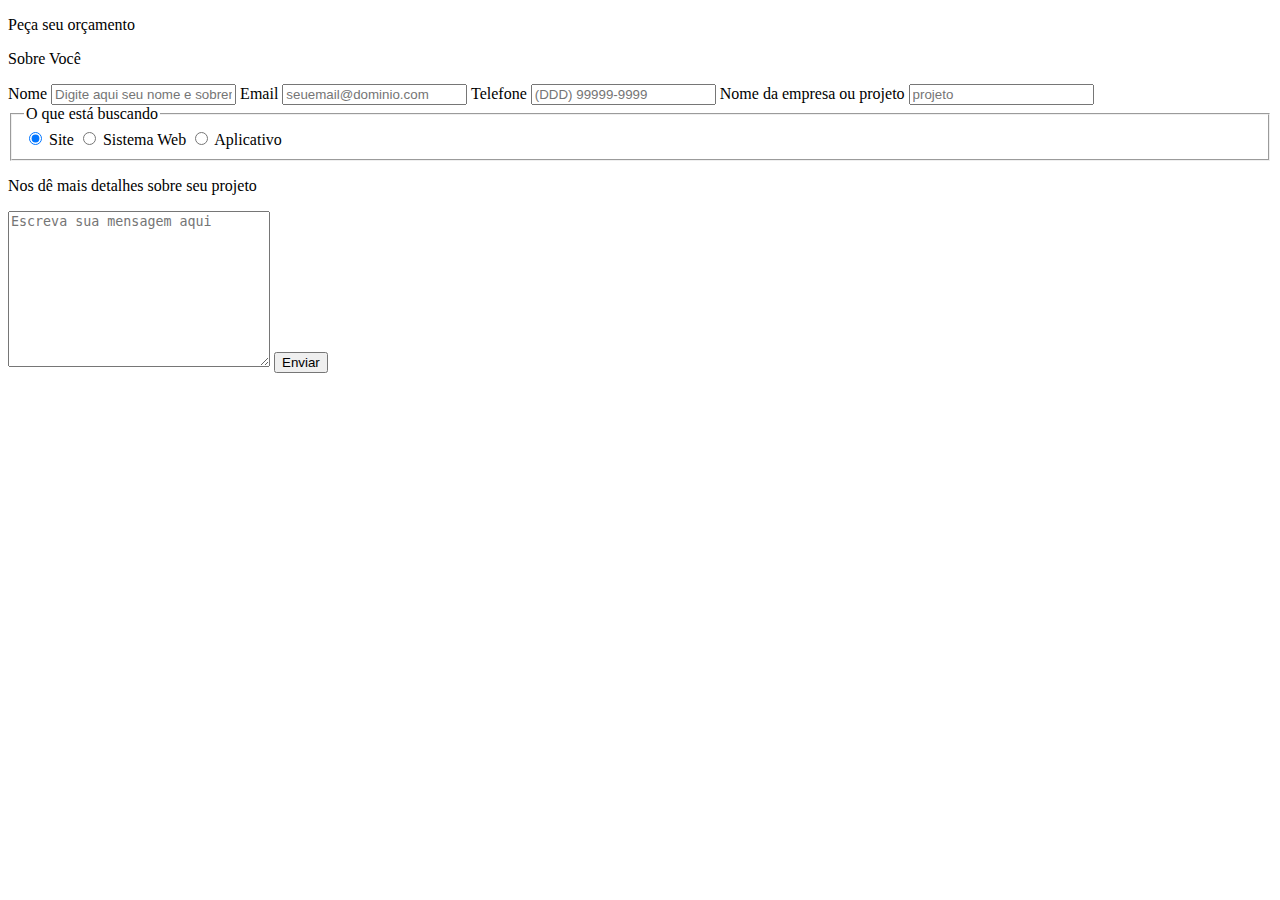
==== contato.html @ 4540b502 "estrutura da pagina contato" ====
<!DOCTYPE html>
<html lang="en">
<head>
    <meta charset="UTF-8">
    <meta http-equiv="X-UA-Compatible" content="IE=edge">
    <meta name="viewport" content="width=device-width, initial-scale=1.0">
    <title>Contato</title>
    <link rel="stylesheet" href="style.css">
</head>
<body>
    <header>

    </header>

    <main>

        <p>Peça seu orçamento</p>

        <p>Sobre Você</p>
        <form action="">
            <label for="nome-sobrenome">Nome</label>
            <input type="text" id="" class="input_padrao" placeholder="Digite aqui seu nome e sobrenome" required>

            <label for="email">Email</label>
            <input type="email" name="" id="email" class="input_padrao" placeholder="seuemail@dominio.com" required>

            <label for="Telefone">Telefone</label>
            <input type="tel" name="" id="Telefone" class="input_padrao" placeholder="(DDD) 99999-9999" required>

            <label for="Telefone">Nome da empresa ou projeto</label>
            <input type="text" name="" id="" class="input_padrao" placeholder="projeto" required>

            <fieldset>
                <legend>O que está buscando</legend>

                <label for="radio-site"><input type="radio" value="site" id="radio-site" name="contato" checked> Site</label>

                <label for="radio-web"><input type="radio" value="sistema web" id="radio-web" name="contato"> Sistema Web</label>

                <label for="radio-app"><input type="radio" value="aplicativo" id="radio-app" name="contato"> Aplicativo</label>
            </fieldset>

            <p>Nos dê mais detalhes sobre seu projeto</p>

            <label for="msg"></label>
            <textarea name="" id="msg" cols="30" rows="10" class="input_padrao" placeholder="Escreva sua mensagem aqui" required></textarea>


            <input type="submit" value="Enviar" class="enviar">        
        </form>

    </main>

    <footer>

    </footer>
</body>
</html>
---- style.css ----
.titulo-footer{
    font-size: 48px;
    margin-left: 120px;
}

.contato-footer {
    font-size: 24px;
    color: #0066CC;
    margin-left: 120px;
}

.copyright {
    font-size: 18px;
    color: #5A5A5A;
    text-align: center;
}

imagens-footer{
    margin-left: 120px;
}

.logo-footer {
    position: absolute;
    bottom: 0;
    right: 0;
    height: 123px;
    width: 203px;
    

}


footer {
    background: linear-gradient(233.7deg, #FFFFFF 1.47%, #F0F0F0 100%);
}
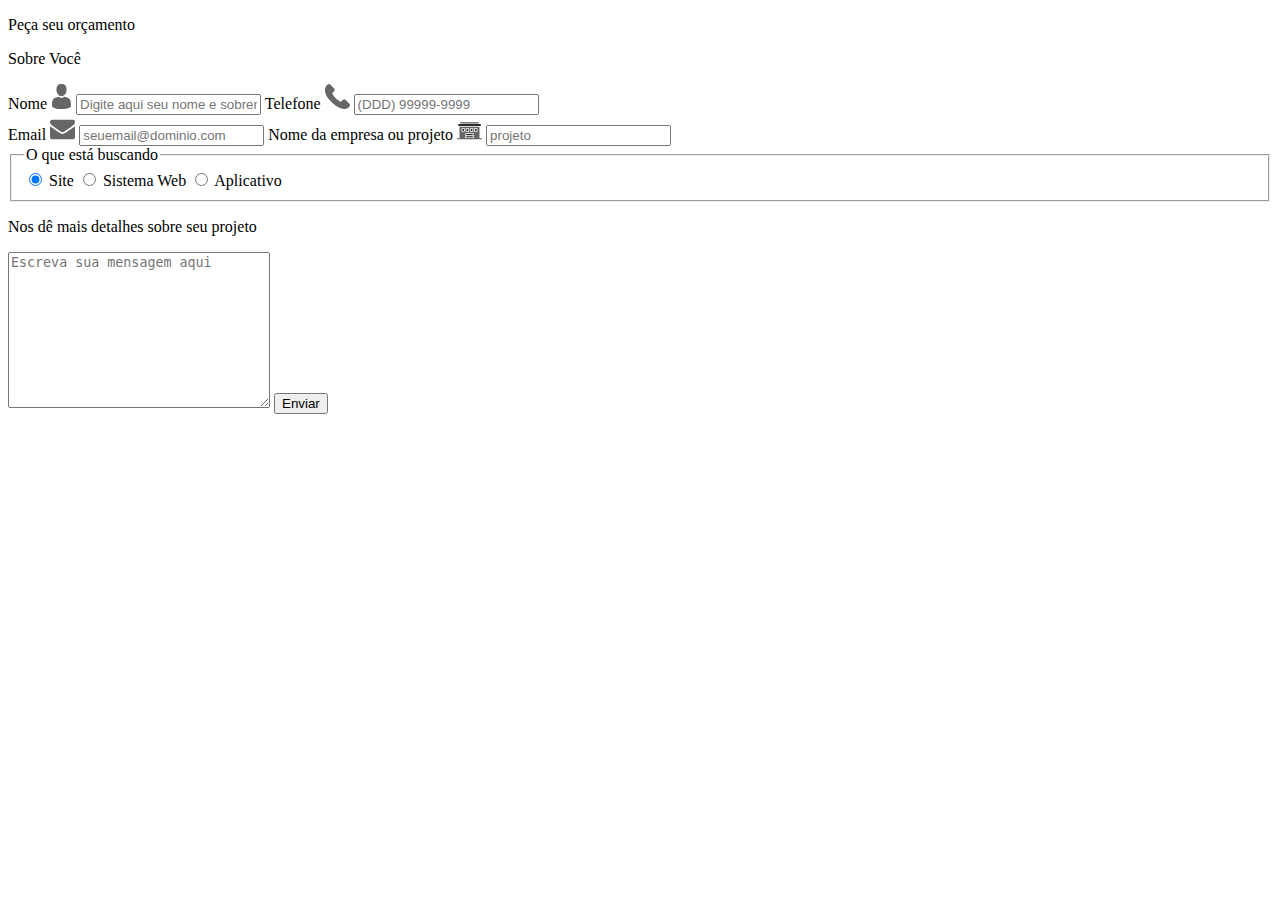
==== commit 4600b119: "estrutura da pagina contato" ====
--- a/contato.html
+++ b/contato.html
@@ -18,17 +18,22 @@
 
         <p>Sobre Você</p>
         <form action="">
-            <label for="nome-sobrenome">Nome</label>
-            <input type="text" id="" class="input_padrao" placeholder="Digite aqui seu nome e sobrenome" required>
 
-            <label for="email">Email</label>
-            <input type="email" name="" id="email" class="input_padrao" placeholder="seuemail@dominio.com" required>
+            <div>
+                <label for="nome-sobrenome">Nome <img src="./assets/icone-user.svg" alt="Icone de usuário"></label>
+                <input type="text" id="" class="input_padrao" placeholder="Digite aqui seu nome e sobrenome" required>
 
-            <label for="Telefone">Telefone</label>
-            <input type="tel" name="" id="Telefone" class="input_padrao" placeholder="(DDD) 99999-9999" required>
+                <label for="Telefone">Telefone <img src="./assets/icone-tel.svg" alt="Icone de telefone"></label>
+                <input type="tel" name="" id="Telefone" class="input_padrao" placeholder="(DDD) 99999-9999" required>
+            </div>
 
-            <label for="Telefone">Nome da empresa ou projeto</label>
-            <input type="text" name="" id="" class="input_padrao" placeholder="projeto" required>
+            <div>
+                <label for="email">Email <img src="./assets/icone-msg.svg" alt="Icone de mensagem"></label>
+                <input type="email" name="" id="email" class="input_padrao" placeholder="seuemail@dominio.com" required>
+
+                <label for="Telefone">Nome da empresa ou projeto <img src="./assets/icone-projeto.svg" alt="Icone de projeto"></label>
+                <input type="text" name="" id="" class="input_padrao" placeholder="projeto" required>
+            </div>
 
             <fieldset>
                 <legend>O que está buscando</legend>
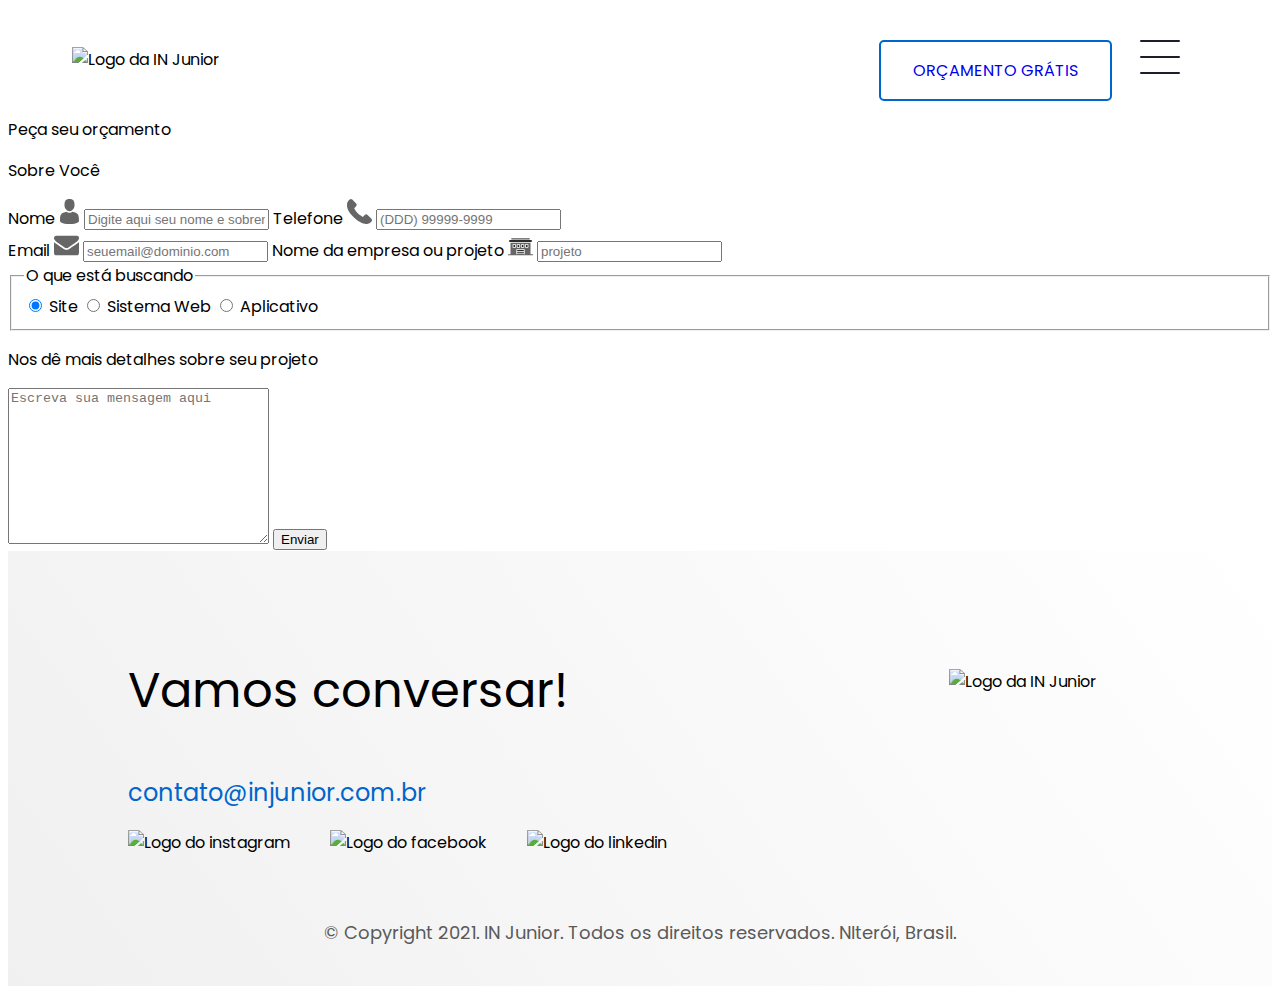
==== commit 4913aceb: "estilo adicionado na pagina servicos porem faltam alguns ajustes" ====
--- a/contato.html
+++ b/contato.html
@@ -5,11 +5,40 @@
     <meta http-equiv="X-UA-Compatible" content="IE=edge">
     <meta name="viewport" content="width=device-width, initial-scale=1.0">
     <title>Contato</title>
+    <link rel="stylesheet" href="reset.css">
     <link rel="stylesheet" href="style.css">
+    <link href="https://fonts.googleapis.com/css2?family=Poppins:wght@300;400;600;700&display=swap" rel="stylesheet">
 </head>
 <body>
     <header>
-
+        <div class="header-container">
+            <img src="./assets/Logo.svg" alt="Logo da IN Junior">
+            <!-- <div class="hamburguer-container"> -->
+            <!-- <a href="./servicos.html">Orçamento Grátis</a> -->
+            <!-- Menu Hamburguer -->
+            <div class="header">
+                <a class="btn-orcamento" href="servicos.html">Orçamento Grátis</a>
+                <div class="checkbox-container">
+                    <div class="checkbox-wrapper">
+                        <input type="checkbox" id="toggle">
+                        <label class="checkbox" for="toggle">
+                        <div class="trace"></div>
+                        <div class="trace"></div>
+                        <div class="trace"></div>
+                        </label>
+                        <div class="menu"></div>
+                        <nav class="menu-items">
+                        <ul class="list">
+                            <li><a class="list-item" href="#">Home</a></li>
+                            <li><a class="list-item" href="#">Sobre</a></li>
+                            <li><a class="list-item" href="#projects">Projetos</a></li>
+                        </ul>
+                        </nav>
+                    </div>
+                </div>
+            </div>
+            <!-- </div> -->
+        </div>
     </header>
 
     <main>
@@ -57,7 +86,19 @@
     </main>
 
     <footer>
-
+        <div class="footer-container">
+            <div class="info-footer">
+                <p class="titulo-footer">Vamos conversar!</p>
+                <p class="contato-footer">contato@injunior.com.br</p>
+                <div class="imagens-footer">
+                    <img src="./assets/instagram.svg" alt="Logo do instagram">
+                    <img src="./assets/facebook.svg" alt="Logo do facebook">
+                    <img src="./assets/linkedin.svg" alt="Logo do linkedin">
+                </div>
+            </div>
+            <img class="logo-footer" src="./assets/Logo.svg" alt="Logo da IN Junior">
+        </div>
+        <p class="copyright">© Copyright 2021. IN Junior. Todos os direitos reservados. NIterói, Brasil.</p>
     </footer>
 </body>
 </html>--- a/style.css
+++ b/style.css
@@ -1,32 +1,403 @@
+body {
+    font-family: 'Poppins', sans-serif;
+}
+
+/* Header */
+
+.header-container {
+    padding: 2rem 4rem 0 4rem; 
+    display: flex;
+    align-items: center;
+    display: flex;
+    justify-content: space-between;
+}
+.header-container img {
+    height: 3rem;
+}
+
+.btn-orcamento {
+    padding: 1rem 2rem;
+    border-radius: 5px;
+    border-color: #0066CC;
+    border: 2px solid #0066CC;
+    text-transform: uppercase;
+    text-decoration: none;
+
+}
+
+/* MENU HAMBURGUER */
+
+.header{
+    display: flex;
+    justify-content: space-between;
+    align-items: center;
+}
+
+.checkbox-container {
+    display: flex;
+    justify-content: center;
+    align-items: center;
+  }
+  
+  .checkbox {
+    /* position: absolute; */
+  
+    /* height: 100px; */
+    width: 6rem;
+  
+    top: 0;
+    right: 6rem;
+  
+    display: flex;
+    justify-content: center;
+    cursor: pointer;
+  
+    z-index: 999;
+    transition: 400ms ease-in-out 0s;
+  }
+  
+  .checkbox .trace {
+    position: absolute;
+  
+    background-color: #1E1E2A;
+  
+    width: 2.5rem;
+    height: 0.125rem;
+    border-radius: 4px;
+  
+    transition: 0.5s ease-in-out;
+  }
+  
+  .checkbox .trace:nth-child(1) {
+    top: 2.5rem;
+    transform: rotate(0);
+  }
+  
+  .checkbox .trace:nth-child(2) {
+    top: 3.5rem;
+    transform: rotate(0);
+  }
+  
+  .checkbox .trace:nth-child(3) {
+    top: 4.5rem;
+    transform: rotate(0);
+  }
+  
+  #toggle {
+    display: none;
+  }
+/* MENU */
+
+.menu {
+  position: absolute;
+
+  top: 28px;
+  right: 30px;
+  background-color: transparent;
+  height: 8px;
+  width: 20px;
+  border-radius: 50%;
+  box-shadow: 0px 0px 0px 0px #fff;
+  z-index: -1;
+  transition: 400ms ease-in-out 0s;
+}
+
+.menu-items {
+  position: fixed;
+  top: 0;
+  left: 0;
+  width: 100%;
+  height: 100vh;
+  display: flex;
+  justify-content: center;
+  align-items: center;
+  z-index: 2;
+  opacity: 0;
+  visibility: hidden;
+  transition: 400ms ease-in-out 0s;
+}
+
+.list {
+  list-style-type: none;
+}
+
+.list-item {
+  color: #1E1E2A;
+  font-size: 2rem;
+  text-transform: uppercase;
+  text-decoration: none;
+  letter-spacing: 4px;
+}
+
+/* ANIMAÇÃO DO MENU */
+
+#toggle:checked + .checkbox .trace:nth-child(1) {
+    transform: rotate(45deg);
+    top: 47px;
+  }
+  
+  #toggle:checked + .checkbox .trace:nth-child(2) {
+    transform: translate(-100px);
+    width: 30px;
+    visibility: hidden;
+    opacity: 0;
+  }
+  
+  #toggle:checked + .checkbox .trace:nth-child(3) {
+    transform: rotate(-45deg);
+    top: 47px;
+  }
+  
+  #toggle:checked + .checkbox {
+    background-color: #fff;
+  }
+  
+  #toggle:checked ~ .menu {
+    box-shadow: 0px 0px 0px 100vmax #fff;
+    z-index: 1;
+  }
+  
+  #toggle:checked ~ .menu-items {
+    visibility: visible;
+    opacity: 1;
+  }
+
+/* Pagina Index */
+
+/* Seção Destaque */
+
+.destaque {
+    display: flex;
+    padding: 0 1.5rem 0 4.5rem ;
+    justify-content: space-between;
+    align-items: center;
+}
+
+.destaque p:first-child {
+    font-size: 2.25rem;
+    font-weight: 600;
+    line-height: 2.5rem;
+    color: #1C1C1C;
+    width: 43rem;
+    margin-bottom: 2.5rem;
+}
+
+.destaque p:nth-child(2) {
+    font-size: 1.5rem;
+    font-weight: 300;
+    line-height: 2.25rem;
+    color: #1C1C1C;
+    width: 43rem;
+    margin-bottom: 3rem;
+}
+
+.destaque a {
+    font-size: 1rem;
+    font-weight: 600;
+    padding: 1rem 2rem;
+    background: linear-gradient(89.13deg, #0066CC 1.18%, #004891 101.08%);
+    box-shadow: 3px 3px 4px rgba(0, 0, 0, 0.25), inset 5px 5px 10px #0075EB;
+    border-radius: 5px;
+    text-transform: uppercase;
+    text-decoration: none;
+    text-align: center;
+    display: inline-block;
+    color: #FFFFFF;
+}
+
+/* Seção resultados */
+
+.resultado {
+    background: linear-gradient(87.76deg, #0066CC 0.01%, #004891 99.48%);;
+    display: flex;
+    align-items: center;
+    gap: 4rem;
+    justify-content: space-between;
+    height: 14.5rem;
+}
+
+.resultado p:first-child {
+    font-size: 4.5rem;
+    font-weight: 600;
+    color: #FAFAFA;
+}
+
+.numeros {
+    display: flex;
+    justify-content: space-around;
+    gap: 4rem;
+    margin-right: 6rem;
+}
+
+.resultado > div {
+    display: flex;
+    align-items: center;
+}
+
+.txt-esforco {
+    font-weight: 600;
+    font-size: 2.25rem;
+    color: #FAFAFA;
+    width: 18.5rem;
+}
+
+.texto-esforco {
+    font-size: 1rem;
+    font-weight: 400;
+    color: #FAFAFA;
+    width: 7rem;
+    text-align: center;
+}
+
+/* Pagina Serviços */
+
+/* Sites e landing pages */
+
+.sites, .aplicativos, .sistemas {
+  display: flex;
+  flex-direction: column;
+  align-items: center;
+}
+
+.sites, .aplicativos {
+  background-image: url("./assets/Path.svg");
+  margin-top: 3.5rem;
+  /* padding-top: 1.5rem; */
+}
+
+
+.site-titulo, .aplicativo-titulo {
+  font-size: 2rem;
+  font-weight: 600;
+  line-height: 3rem;
+  letter-spacing: 0em;
+  text-align: left;
+  color: #FAFAFA;
+  text-align: center;
+  padding-top: 1rem;
+  text-transform: uppercase;
+}
+
+.sistema-titulo {
+  font-size: 2rem;
+  font-weight: 600;
+  line-height: 3rem;
+  letter-spacing: 0em;
+  text-align: left;
+  color: #1C1C1C;
+  text-align: center;
+  padding-top: 1.5rem;
+  text-transform: uppercase;
+}
+
+.imgText {
+  display: flex;
+  align-items: center;
+  padding-left: 6rem;
+}
+
+.textImg {
+  display: flex;
+  align-items: center;
+  padding-left: 6rem;
+}
+
+.site-texto, .aplicativo-texto {
+  font-family: 'Poppins';
+  font-style: normal;
+  font-weight: 400;
+  font-size: 1rem;
+  line-height: 150%;
+  color: #FAFAFA;
+  width: 62rem;
+  text-align: justify;
+}
+
+.sistema-texto {
+  font-family: 'Poppins';
+  font-style: normal;
+  font-weight: 400;
+  font-size: 1rem;
+  line-height: 150%;
+  color: #1C1C1C;
+  width: 62rem;
+  text-align: justify;
+}
+
+.orcamento-btn {
+  font-weight: 600;
+  font-size: 1rem;
+  letter-spacing: 0.05em;
+  color: #FFFFFF;
+  text-transform: uppercase;
+  padding: 1rem 2rem;
+  background: linear-gradient(89.13deg, #0066CC 1.18%, #004891 101.08%);
+  box-shadow: 3px 3px 4px rgb(0 0 0 / 25%), inset 5px 5px 10px #0075eb;
+  border-radius: 5px;
+  text-transform: uppercase;
+  text-decoration: none;
+  text-align: center;
+  display: inline-block;
+  height: 1rem;
+}
+
+
+.aplicativos {
+  padding-bottom: 8rem;
+}
+
+
+
+
+
+
+
+
+
+
+/* Footer */
+
+.footer-container {
+    padding: 3.5rem 7.5rem ;
+    display: flex;
+    justify-content: space-between;
+    align-items: center;
+}
+
+.info-footer {
+
+}
+
 .titulo-footer{
     font-size: 48px;
-    margin-left: 120px;
+
 }
 
 .contato-footer {
     font-size: 24px;
     color: #0066CC;
-    margin-left: 120px;
+    margin: 0.5rem 0 1.25rem;
+
 }
 
 .copyright {
     font-size: 18px;
     color: #5A5A5A;
     text-align: center;
-}
-
-imagens-footer{
-    margin-left: 120px;
+    padding-bottom: 2.5rem;
+    margin-top: 0.5rem;
+}
+
+.imagens-footer{
+    display: flex;
+    gap: 40px;
 }
 
 .logo-footer {
-    position: absolute;
     bottom: 0;
     right: 0;
     height: 123px;
-    width: 203px;
-    
-
+    width: 203px;    
 }
 
 
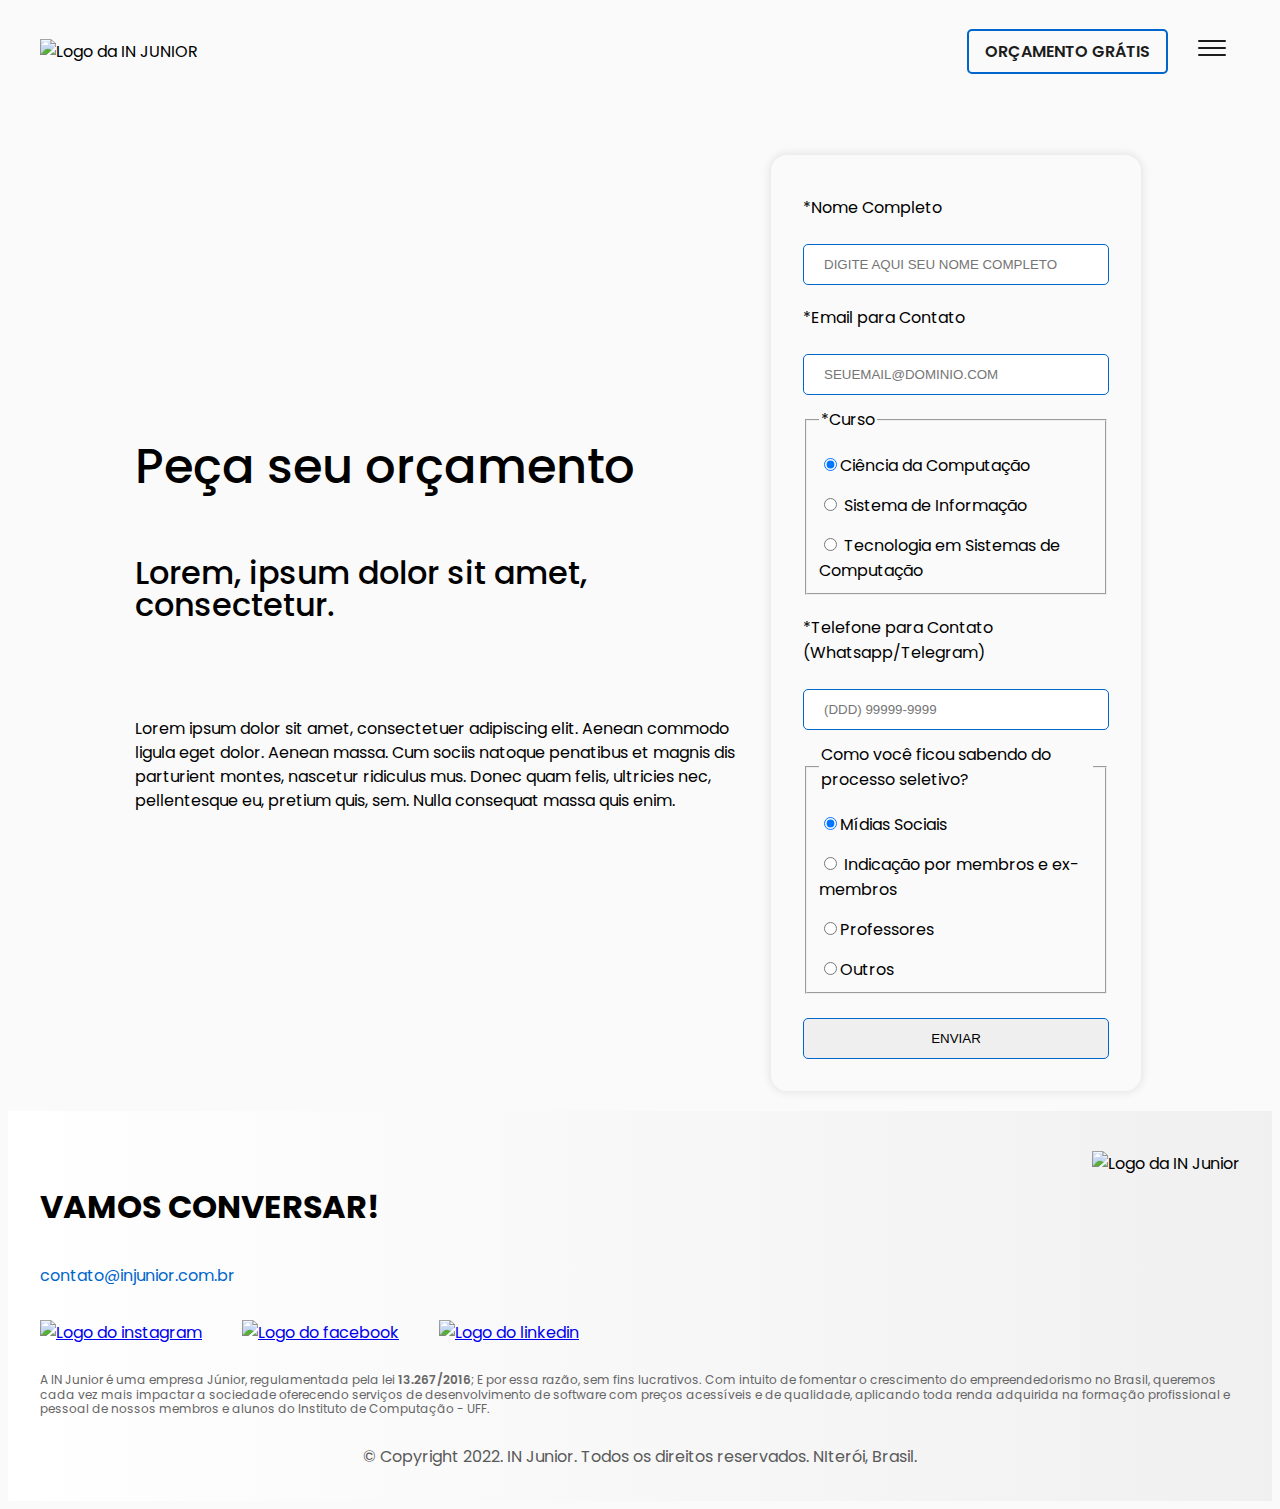
==== commit 48b9e3ed: "adicionei o footer nas outras paginas e fiz media nele para sumir quando for celular" ====
--- a/contato.html
+++ b/contato.html
@@ -1,70 +1,121 @@
 <!DOCTYPE html>
-<html lang="en">
+<html lang="pt-br">
 <head>
     <meta charset="UTF-8">
     <meta http-equiv="X-UA-Compatible" content="IE=edge">
     <meta name="viewport" content="width=device-width, initial-scale=1.0">
     <title>Contato</title>
     <link rel="stylesheet" href="reset.css">
-    <link rel="stylesheet" href="style.css">
+    <link rel="stylesheet" href="./styles/style.css">
     <link href="https://fonts.googleapis.com/css2?family=Poppins:wght@300;400;600;700&display=swap" rel="stylesheet">
+    <link rel="shortcut icon" href="./assets/Logo.svg" type="image/x-icon">
 </head>
 <body>
-    <header>
-        <div class="header-container">
-            <img src="./assets/Logo.svg" alt="Logo da IN Junior">
-            <!-- <div class="hamburguer-container"> -->
-            <!-- <a href="./servicos.html">Orçamento Grátis</a> -->
-            <!-- Menu Hamburguer -->
-            <div class="header">
-                <a class="btn-orcamento" href="servicos.html">Orçamento Grátis</a>
-                <div class="checkbox-container">
-                    <div class="checkbox-wrapper">
-                        <input type="checkbox" id="toggle">
-                        <label class="checkbox" for="toggle">
-                        <div class="trace"></div>
-                        <div class="trace"></div>
-                        <div class="trace"></div>
-                        </label>
-                        <div class="menu"></div>
-                        <nav class="menu-items">
-                        <ul class="list">
-                            <li><a class="list-item" href="#">Home</a></li>
-                            <li><a class="list-item" href="#">Sobre</a></li>
-                            <li><a class="list-item" href="#projects">Projetos</a></li>
-                        </ul>
-                        </nav>
-                    </div>
-                </div>
-            </div>
-            <!-- </div> -->
+    <header class="cabecalho">
+        <div class="largura-site-wide">
+            <img class="container__item" src="./assets/Logo.svg" alt="Logo da IN JUNIOR">
+            <nav class="navegacao">
+                <a href="/contato.html" class="link-orcamento">Orçamento Grátis</a>
+    
+                <input class="navegacao__botao" type="checkbox" name="" id="menu">
+                <label for="menu" class=" ">
+                    <span class="cabecalho__menu-hamburguer navegacao__imagem"></span>
+                </label>
+                <ul class="lista-menu">
+                    <li class="lista-menu__item">
+                        <a class="lista-menu__link" href="./index.html">INÍCIO</a>
+                    </li>
+                    <li class="lista-menu__item">
+                        <a class="lista-menu__link" href="./quem-somos.html">QUEM SOMOS</a>
+                    </li>
+                    <li class="lista-menu__item">
+                        <a class="lista-menu__link" href="./processo-seletivo.html">PROCESSO SELETIVO</a>
+                    </li>
+                    <li class="lista-menu__item">
+                        <a class="lista-menu__link" href="./contato.html">CONTATO</a>
+                    </li>
+                </ul>
+            </nav>
+    
+            <ul class="opcoes">
+                <input class="opcoes__botao" type="checkbox" name="" id="opcoes-menu">
+                <label for="opcoes-menu" class="opcoes__rotulo">
+                    <li class="opcoes__item">Categorias</li>
+                </label>
+    
+                <ul class="lista-menu">
+    
+                    <li class="lista-menu__item">
+                        <a class="lista-menu__link" href="./index.html">INÍCIO</a>
+                    </li>
+                    <li class="lista-menu__item">
+                        <a class="lista-menu__link" href="./quem-somos.html">QUEM SOMOS</a>
+                    </li>
+                    <li class="lista-menu__item">
+                        <a class="lista-menu__link" href="./processo-seletivo.html">PROCESSO SELETIVO</a>
+                    </li>
+                    <li class="lista-menu__item">
+                        <a class="lista-menu__link" href="./contato.html">CONTATO</a>
+                    </li>
+                </ul>
+            </ul>
         </div>
     </header>
 
     <main>
+        <div class="orcamento__container">
+            <div class="orcamento__container-textos">
+                <h2>Peça seu orçamento</h2>
 
-        <p>Peça seu orçamento</p>
+                <h3>Lorem, ipsum dolor sit amet, consectetur.</h3>
 
-        <p>Sobre Você</p>
-        <form action="">
+                <p>Lorem ipsum dolor sit amet, consectetuer adipiscing elit. Aenean commodo ligula eget dolor. Aenean massa. Cum sociis natoque penatibus et magnis dis parturient montes, nascetur ridiculus mus. Donec quam felis, ultricies nec, pellentesque eu, pretium quis, sem. Nulla consequat massa quis enim.</p>
+            </div>
+            <form action="">
 
-            <div>
-                <label for="nome-sobrenome">Nome <img src="./assets/icone-user.svg" alt="Icone de usuário"></label>
-                <input type="text" id="" class="input_padrao" placeholder="Digite aqui seu nome e sobrenome" required>
+                <div class="form__container">
+                    <label for="nome-sobrenome">*Nome Completo</label>
+                    <input type="text" id="" class="input_padrao" placeholder="Digite aqui seu nome completo" required>
 
-                <label for="Telefone">Telefone <img src="./assets/icone-tel.svg" alt="Icone de telefone"></label>
-                <input type="tel" name="" id="Telefone" class="input_padrao" placeholder="(DDD) 99999-9999" required>
-            </div>
+                    <label for="email">*Email para Contato</label>
+                    <input type="email" name="" id="email" class="input_padrao" placeholder="seuemail@dominio.com" required>
 
-            <div>
-                <label for="email">Email <img src="./assets/icone-msg.svg" alt="Icone de mensagem"></label>
-                <input type="email" name="" id="email" class="input_padrao" placeholder="seuemail@dominio.com" required>
+                    <fieldset>
+                        <legend>*Curso</legend>
+        
+                        <label for="radio-cc"><input type="radio" value="Ciências da Computação" id="radio-cc" name="" checked>Ciência da Computação</label>
+        
+                        <label for="radio-si"><input type="radio" value="Sistema de Informação" id="radio-si" name=""> Sistema de Informação</label>
+        
+                        <label for="radio-cederj"><input type="radio" value="cederj" id="radio-cederj" name=""> Tecnologia em Sistemas de Computação</label>
+                    </fieldset>
 
-                <label for="Telefone">Nome da empresa ou projeto <img src="./assets/icone-projeto.svg" alt="Icone de projeto"></label>
-                <input type="text" name="" id="" class="input_padrao" placeholder="projeto" required>
-            </div>
+                    <label for="Telefone">*Telefone para Contato (Whatsapp/Telegram)</label>
+                    <input type="tel" name="" id="Telefone" class="input_padrao" placeholder="(DDD) 99999-9999" required>
 
-            <fieldset>
+
+                    <fieldset>
+                        <legend>Como você ficou sabendo do processo seletivo?</legend>
+        
+                        <label for="radio-midias-sociais"><input type="radio" value="Mídias Sociais" id="radio-midias-sociais" name="" checked>Mídias Sociais</label>
+        
+                        <label for="radio-indicacao"><input type="radio" value="Indicação" id="radio-indicacao" name=""> Indicação por membros e ex-membros</label>
+        
+                        <label for="radio-professores"><input type="radio" value="professores" id="radio-professores" name="">Professores</label>
+
+                        <label for="radio-outros"><input type="radio" value="outros" id="radio-outros" name="">Outros</label>
+                    
+                    </fieldset>
+
+                    <input type="submit" value="Enviar" class="enviar"> 
+                
+                </div>
+            </form>
+        </div>
+            <!-- <label for="Telefone">Nome da empresa ou projeto <img src="./assets/icone-projeto.svg" alt="Icone de projeto"></label>
+                <input type="text" name="" id="" class="input_padrao" placeholder="projeto" required> -->
+
+            <!-- <fieldset>
                 <legend>O que está buscando</legend>
 
                 <label for="radio-site"><input type="radio" value="site" id="radio-site" name="contato" checked> Site</label>
@@ -72,33 +123,39 @@
                 <label for="radio-web"><input type="radio" value="sistema web" id="radio-web" name="contato"> Sistema Web</label>
 
                 <label for="radio-app"><input type="radio" value="aplicativo" id="radio-app" name="contato"> Aplicativo</label>
-            </fieldset>
+            </fieldset> -->
 
-            <p>Nos dê mais detalhes sobre seu projeto</p>
+            <!-- <p>Nos dê mais detalhes sobre seu projeto</p> -->
 
-            <label for="msg"></label>
-            <textarea name="" id="msg" cols="30" rows="10" class="input_padrao" placeholder="Escreva sua mensagem aqui" required></textarea>
+            <!-- <label for="msg"></label>
+            <textarea name="" id="msg" cols="30" rows="10" class="input_padrao" placeholder="Escreva sua mensagem aqui" required></textarea> -->
 
 
-            <input type="submit" value="Enviar" class="enviar">        
-        </form>
+                   
+
 
     </main>
 
     <footer>
-        <div class="footer-container">
-            <div class="info-footer">
-                <p class="titulo-footer">Vamos conversar!</p>
-                <p class="contato-footer">contato@injunior.com.br</p>
-                <div class="imagens-footer">
-                    <img src="./assets/instagram.svg" alt="Logo do instagram">
-                    <img src="./assets/facebook.svg" alt="Logo do facebook">
-                    <img src="./assets/linkedin.svg" alt="Logo do linkedin">
+        <div class="footer__container largura-site-wide">
+            <div class="footer__container-imagem-textos">
+                <div class="footer__container-informacao">
+                    <h3 class="footer__titulo">Vamos conversar!</h3>
+                    <!-- TROCAR PARA MAIL TO -->
+                    <p class="footer__contato">contato@injunior.com.br</p>
                 </div>
+                <img class="footer__logo" src="./assets/logo-in-pequena.svg" alt="Logo da IN Junior">
             </div>
-            <img class="logo-footer" src="./assets/Logo.svg" alt="Logo da IN Junior">
+            
+            <div class="footer__social">
+                <a href="#"><img src="./assets/instagram.svg" alt="Logo do instagram"></a>
+                <a href="#"><img src="./assets/facebook.svg" alt="Logo do facebook"></a>
+                <a href="#"><img src="./assets/linkedin.svg" alt="Logo do linkedin"></a>
+            </div>
+            <p class="footer__disclaimer">A IN Junior é uma empresa Júnior, regulamentada pela lei <a href="http://www.planalto.gov.br/ccivil_03/_ato2015-2018/2016/lei/l13267.htm">13.267/2016</a>; E por essa razão, sem fins lucrativos. Com intuito de fomentar o crescimento do empreendedorismo no Brasil, queremos cada vez mais impactar a sociedade oferecendo serviços de desenvolvimento de software com preços acessíveis e de qualidade, aplicando toda renda adquirida na formação profissional e pessoal de nossos membros e alunos do Instituto de Computação - UFF.</p>
+            <p class="footer__copyright">© Copyright 2022. IN Junior. Todos os direitos reservados. NIterói, Brasil.</p>
         </div>
-        <p class="copyright">© Copyright 2021. IN Junior. Todos os direitos reservados. NIterói, Brasil.</p>
+        
     </footer>
 </body>
 </html>--- a/styles/style.css
+++ b/styles/style.css
@@ -0,0 +1,1039 @@
+body {
+  font-family: "Poppins", sans-serif;
+  background-color: #FAFAFA;
+}
+
+.largura-site {
+  max-width: 960px;
+  width: 100%;
+  margin: auto;
+}
+
+.largura-site-wide {
+  max-width: 1200px;
+  width: 100%;
+  margin: auto;
+}
+
+.cabecalho {
+  background-color: #FAFAFA;
+  display: flex;
+  justify-content: space-between;
+  align-items: center;
+  position: -webkit-sticky;
+  position: sticky;
+  top: 0;
+  padding: 0.75rem;
+  z-index: 500;
+}
+
+header > div {
+  display: flex;
+  align-items: center;
+  justify-content: space-between;
+}
+
+.link-orcamento {
+  font-size: 1rem;
+  font-weight: 600;
+  color: #1C1C1C;
+  padding: 0.5rem 1rem;
+  margin-right: 1rem;
+  border-radius: 5px;
+  border: 2px solid #0066CC;
+  text-transform: uppercase;
+  text-decoration: none;
+}
+
+@media only screen and (max-width: 480px) {
+  .link-orcamento {
+    display: none;
+  }
+}
+.cabecalho__menu-hamburguer {
+  width: 24px;
+  height: 24px;
+  background-image: url(../../assets/menu-hamburguer.svg);
+  background-repeat: no-repeat;
+  background-position: center;
+  display: inline-block;
+}
+
+.navegacao {
+  display: flex;
+  align-items: center;
+  justify-content: flex-end;
+  /* margin: 24px 32px;
+  gap: 30px; */
+}
+
+.navegacao__imagem {
+  padding: 1em;
+}
+
+.lista-menu {
+  display: none;
+  position: absolute;
+  top: 100%;
+  width: 60vw;
+  background-color: #FFFFFF;
+}
+
+.navegacao__botao:checked ~ .lista-menu {
+  display: block;
+}
+
+.navegacao__botao {
+  display: none;
+}
+
+.lista-menu__titulo,
+.lista-menu__item {
+  padding: 1em;
+  background-color: #fff;
+}
+
+.lista-menu__titulo {
+  color: var(--laranja);
+  font-weight: 700;
+}
+
+.lista-menu__item {
+  background: #0066CC;
+  -webkit-background-clip: text;
+  -webkit-text-fill-color: transparent;
+  background-clip: text;
+}
+
+.opcoes {
+  display: none;
+}
+
+.navegacao__texto {
+  display: none;
+}
+
+.destaque > div {
+  display: flex;
+  padding: 4rem 1.5rem;
+  justify-content: space-between;
+  gap: 2rem;
+  align-items: center;
+  /* IN */
+  /* junior */
+  /* {} */
+}
+.destaque > div p:first-child {
+  font-size: 1.5rem;
+  font-weight: 600;
+  line-height: 1.5rem;
+  color: #1C1C1C;
+  width: 100%;
+  margin-bottom: 1rem;
+  text-align: left;
+}
+.destaque > div p:nth-child(2) {
+  font-size: 1rem;
+  font-weight: 300;
+  line-height: 1.5rem;
+  color: #1C1C1C;
+  width: 100%;
+  margin-bottom: 1.5rem;
+  text-align: left;
+}
+.destaque > div a {
+  font-size: 1rem;
+  font-weight: 600;
+  padding: 1rem 2rem;
+  background: linear-gradient(89.13deg, #0066CC 1.18%, #004891 101.08%);
+  box-shadow: 5px 5px 0px 0px rgba(0, 32, 146, 0.2509803922);
+  border-radius: 5px;
+  text-transform: uppercase;
+  text-decoration: none;
+  text-align: center;
+  display: inline-block;
+  color: #FFFFFF;
+  transition: transform 0.3s, box-shadow 0.3s;
+}
+.destaque > div a:hover {
+  box-shadow: 3px 3px 0px 0px rgba(0, 32, 146, 0.2509803922);
+  transform: translate(1px, 1px);
+}
+.destaque > div .destaque__container-textos {
+  flex: 0 1 500px;
+}
+.destaque > div svg {
+  width: 35%;
+}
+@media only screen and (max-width: 700px) {
+  .destaque > div svg {
+    display: none;
+  }
+}
+.destaque > div svg path:nth-child(1) {
+  stroke-dasharray: 2693.4;
+  stroke-dashoffset: 2693.4;
+  -webkit-animation-delay: 0.1s, 2.5s;
+          animation-delay: 0.1s, 2.5s;
+  color: #0066CC;
+}
+.destaque > div svg path:nth-child(2) {
+  stroke-dasharray: 3899.6;
+  stroke-dashoffset: 3899.6;
+  -webkit-animation-delay: 0.2s, 2.5s;
+          animation-delay: 0.2s, 2.5s;
+  color: #0066CC;
+}
+.destaque > div svg path:nth-child(3) {
+  stroke-dasharray: 942.9;
+  stroke-dashoffset: 942.9;
+  -webkit-animation-delay: 0.6s, 2.5s;
+          animation-delay: 0.6s, 2.5s;
+  color: #666;
+}
+.destaque > div svg path:nth-child(4) {
+  stroke-dasharray: 1132.8;
+  stroke-dashoffset: 1132.8;
+  -webkit-animation-delay: 0.65s, 2.5s;
+          animation-delay: 0.65s, 2.5s;
+  color: #666;
+}
+.destaque > div svg path:nth-child(5) {
+  stroke-dasharray: 1219.7;
+  stroke-dashoffset: 1219.7;
+  -webkit-animation-delay: 0.7s, 2.5s;
+          animation-delay: 0.7s, 2.5s;
+  color: #666;
+}
+.destaque > div svg path:nth-child(6) {
+  stroke-dasharray: 486.5;
+  stroke-dashoffset: 486.5;
+  -webkit-animation-delay: 0.75s, 2.5s;
+          animation-delay: 0.75s, 2.5s;
+  color: #666;
+}
+.destaque > div svg path:nth-child(7) {
+  stroke-dasharray: 1291.9;
+  stroke-dashoffset: 1291.9;
+  -webkit-animation-delay: 0.8s, 2.5s;
+          animation-delay: 0.8s, 2.5s;
+  color: #666;
+}
+.destaque > div svg path:nth-child(8) {
+  stroke-dasharray: 1334.9;
+  stroke-dashoffset: 1334.9;
+  -webkit-animation-delay: 0.85s, 2.5s;
+          animation-delay: 0.85s, 2.5s;
+  color: #666;
+}
+.destaque > div svg path:nth-child(9) {
+  stroke-dasharray: 2378.6;
+  stroke-dashoffset: 2378.6;
+  -webkit-animation-delay: 0.7s, 2.5s;
+          animation-delay: 0.7s, 2.5s;
+  color: #666;
+}
+.destaque > div svg path:nth-child(10) {
+  stroke-dasharray: 2380.5;
+  stroke-dashoffset: -2380.5;
+  -webkit-animation-delay: 0.7s, 2.5s;
+          animation-delay: 0.7s, 2.5s;
+  color: #666;
+}
+.destaque > div svg g path {
+  fill: transparent;
+  -webkit-animation: logo-animation 2s ease forwards, logo-color-animation 1s ease forwards;
+          animation: logo-animation 2s ease forwards, logo-color-animation 1s ease forwards;
+}
+@-webkit-keyframes logo-animation {
+  to {
+    stroke-dashoffset: 0;
+  }
+}
+@keyframes logo-animation {
+  to {
+    stroke-dashoffset: 0;
+  }
+}
+@-webkit-keyframes logo-color-animation {
+  to {
+    fill: currentColor;
+  }
+}
+@keyframes logo-color-animation {
+  to {
+    fill: currentColor;
+  }
+}
+
+.resultado {
+  background: linear-gradient(87.76deg, #0066CC 0.01%, #004891 99.48%);
+  width: 100%;
+}
+.resultado > div {
+  display: flex;
+  flex-direction: row;
+  flex-wrap: wrap;
+  align-items: center;
+  justify-content: space-evenly;
+  padding: 2rem 10px;
+  row-gap: 2rem;
+}
+.resultado .resultado__container {
+  display: flex;
+  flex: 0 1 450px;
+  align-items: center;
+  justify-content: space-evenly;
+  gap: 2rem;
+}
+.resultado .resultado__container img {
+  will-change: transform;
+  --x-offset: 30px;
+  --y-offset: -70px;
+  --scale: 2;
+  -webkit-animation: floating 3s infinite alternate;
+          animation: floating 3s infinite alternate;
+  transform-origin: top right;
+  transform: translateX(30px) translateY(-70px) scale(2);
+}
+@-webkit-keyframes floating {
+  from {
+    transform: translateX(var(--x-offset)) translateY(calc(var(--y-offset) - 10px)) scale(var(--scale));
+  }
+  to {
+    transform: translateX(var(--x-offset)) translateY(var(--y-offset)) scale(var(--scale));
+  }
+}
+@keyframes floating {
+  from {
+    transform: translateX(var(--x-offset)) translateY(calc(var(--y-offset) - 10px)) scale(var(--scale));
+  }
+  to {
+    transform: translateX(var(--x-offset)) translateY(var(--y-offset)) scale(var(--scale));
+  }
+}
+@media only screen and (max-width: 600px) {
+  .resultado .resultado__container {
+    flex-direction: row-reverse;
+  }
+  .resultado .resultado__container img {
+    --x-offset: 10px;
+    --scale: 1.5;
+    transform: translateX(10px) translateY(-70px) scale(1.5);
+  }
+}
+@media only screen and (max-width: 420px) {
+  .resultado .resultado__container {
+    gap: 1rem;
+  }
+  .resultado .resultado__container img {
+    --x-offset: 10px;
+    --scale: 1.2;
+    transform: translateX(10px) translateY(-70px) scale(1.2);
+  }
+}
+.resultado .resultado__container .resultado__titulo {
+  font-weight: 600;
+  font-size: 1.5rem;
+  font-size: clamp(1.2rem, 1rem + 1vw, 1.5rem);
+  line-height: 1.5;
+  color: #FAFAFA;
+}
+.resultado .resultado__numeros {
+  display: flex;
+  justify-content: center;
+  flex-wrap: wrap;
+  gap: 1.5rem;
+}
+.resultado .resultado__numeros div {
+  display: flex;
+  flex-direction: column;
+  align-items: center;
+  gap: 0.5rem;
+}
+.resultado .resultado__numeros .numero {
+  font-size: 2.5rem;
+  font-weight: 500;
+  color: #FAFAFA;
+}
+.resultado .resultado__numeros .resultado__numero__textos {
+  font-size: 1rem;
+  line-height: 1.5;
+  font-weight: 400;
+  color: #FAFAFA;
+  text-align: center;
+  max-width: 140px;
+}
+
+.solucoes {
+  padding: 3rem 1.5rem;
+}
+.solucoes h3 {
+  text-align: center;
+  text-transform: uppercase;
+  font-weight: 400;
+  font-size: 1rem;
+  text-align: center;
+  letter-spacing: 0.385em;
+  color: #1C1C1C;
+}
+.solucoes h2 {
+  text-align: center;
+  padding-top: 0.5rem;
+  padding-bottom: 2.5rem;
+  font-weight: 500;
+  font-size: 1.5rem;
+  line-height: 1;
+  text-align: center;
+  text-transform: uppercase;
+  color: #1C1C1C;
+}
+.solucoes .solucoes__container {
+  display: flex;
+  flex-wrap: wrap;
+  justify-content: space-evenly;
+  gap: 0.8rem;
+}
+.solucoes .solucoes__container article {
+  padding: 0.5rem;
+  flex: 0 1 30ch;
+}
+.solucoes .solucoes__container .solucoes__container__titulo-imagem {
+  display: flex;
+  align-items: center;
+  gap: 1rem;
+}
+@media only screen and (min-width: 900px) {
+  .solucoes .solucoes__container .solucoes__container__titulo-imagem {
+    flex-direction: column-reverse;
+  }
+  .solucoes .solucoes__container .solucoes__imagem {
+    height: 80px;
+  }
+}
+.solucoes .solucoes__container h4 {
+  text-align: left;
+  font-weight: 600;
+  font-size: 1.25rem;
+  color: #1C1C1C;
+}
+.solucoes .solucoes__container .solucoes__caixa {
+  display: flex;
+  align-items: flex-start;
+  padding-top: 1.5rem;
+}
+.solucoes .solucoes__container .solucoes__caixa p {
+  font-weight: 400;
+  font-size: 1rem;
+  line-height: 150%;
+  color: #1C1C1C;
+  text-align: left;
+}
+
+.clientes {
+  background: linear-gradient(87.76deg, #0066CC 0.01%, #004891 99.48%);
+  padding: 3rem 1.5rem 1rem;
+}
+.clientes h3 {
+  text-transform: uppercase;
+  font-weight: 400;
+  font-size: 1rem;
+  line-height: 1;
+  text-align: center;
+  letter-spacing: 0.385em;
+  color: #FAFAFA;
+}
+.clientes h2 {
+  text-align: center;
+  padding-top: 0.5rem;
+  font-weight: 500;
+  font-size: 1.5rem;
+  line-height: 1;
+  text-align: center;
+  text-transform: uppercase;
+  color: #FAFAFA;
+}
+.clientes .carousel img {
+  width: unset;
+}
+
+.orcamento__container {
+  display: flex;
+  align-items: center;
+  justify-content: center;
+  flex-wrap: wrap;
+  gap: 2rem;
+  padding: 3rem 1.5rem;
+}
+.orcamento__container img {
+  padding-bottom: 1.25rem;
+}
+.orcamento__container .orcamento__textos {
+  display: flex;
+  flex-direction: column;
+  text-align: left;
+}
+@media only screen and (min-width: 900px) {
+  .orcamento__container .orcamento__textos {
+    text-align: right;
+    align-items: flex-end;
+  }
+}
+.orcamento__container .orcamento__textos .orcamento__textos-titulo {
+  font-weight: 600;
+  font-size: 1.5rem;
+  font-size: clamp(1.5rem, 1rem + 2vw, 2rem);
+  line-height: 1;
+  color: #1C1C1C;
+}
+.orcamento__container .orcamento__textos .orcamento__textos-paragrafo {
+  font-weight: 400;
+  font-size: 1rem;
+  max-width: 50ch;
+  line-height: 1.5rem;
+  color: #000000;
+  padding: 1.25rem 0;
+}
+.orcamento__container .orcamento__textos .orcamento__botao {
+  font-size: 1rem;
+  font-weight: 600;
+  padding: 1rem 2rem;
+  background: linear-gradient(89.13deg, #0066CC 1.18%, #004891 101.08%);
+  box-shadow: 5px 5px 0px 0px rgba(0, 32, 146, 0.2509803922);
+  border-radius: 5px;
+  text-transform: uppercase;
+  text-decoration: none;
+  text-align: center;
+  color: #FFFFFF;
+  transition: box-shadow 0.3s, transform 0.3s;
+}
+.orcamento__container .orcamento__textos .orcamento__botao:hover {
+  box-shadow: 3px 3px 0px 0px rgba(0, 32, 146, 0.2509803922);
+  transform: translate(1px, 1px);
+}
+
+.parcerias {
+  background: linear-gradient(87.76deg, #0066CC 0.01%, #004891 99.48%);
+  padding: 3rem 1.5rem 1rem;
+}
+.parcerias .carousel img {
+  width: unset;
+}
+
+.parcerias h3 {
+  text-transform: uppercase;
+  font-weight: 400;
+  font-size: 1rem;
+  line-height: 1;
+  text-align: center;
+  letter-spacing: 0.385em;
+  color: #FAFAFA;
+  margin: 0 auto;
+}
+
+.parcerias h2 {
+  text-align: center;
+  padding-top: 0.5rem;
+  font-weight: 500;
+  font-size: 1.5rem;
+  line-height: 1;
+  text-align: center;
+  text-transform: uppercase;
+  color: #FAFAFA;
+}
+
+/* Footer */
+footer {
+  background: linear-gradient(90deg, #FFFFFF 0, #F0F0F0 100%);
+}
+
+.footer__container {
+  padding: 2.5rem 1rem 1rem;
+  display: flex;
+  flex-direction: column;
+  justify-content: space-between;
+}
+.footer__container .footer__container-imagem-textos {
+  display: flex;
+  justify-content: space-between;
+  gap: 0.5rem;
+}
+.footer__container .footer__container-imagem-textos .footer__titulo {
+  font-size: 1.25rem;
+  font-size: clamp(1.25rem, 0.8rem + 2vw, 2rem);
+  text-transform: uppercase;
+}
+.footer__container .footer__container-imagem-textos .footer__contato {
+  margin-top: 0.5rem;
+  font-size: 1rem;
+  color: #0066CC;
+}
+.footer__container .footer__social {
+  display: flex;
+  gap: 2.5rem;
+  padding: 1rem 0;
+}
+@media only screen and (max-width: 420px) {
+  .footer__container .footer__social {
+    justify-content: center;
+  }
+}
+.footer__container .footer__disclaimer {
+  font-size: 12px;
+  color: #666;
+  line-height: 1.2;
+}
+.footer__container .footer__disclaimer a {
+  color: currentColor;
+  text-decoration: none;
+  font-weight: 600;
+}
+@media screen and (max-width: 600px) {
+  .footer__container .footer__disclaimer {
+    display: none;
+  }
+}
+.footer__container .footer__copyright {
+  font-size: 1rem;
+  color: #5A5A5A;
+  text-align: center;
+  margin-top: 1rem;
+}
+
+.sobre-in-junior {
+  display: flex;
+  flex-direction: column;
+  align-content: center;
+  justify-content: center;
+  align-items: center;
+  padding-top: 4rem;
+}
+.sobre-in-junior .elipse-somos {
+  background: rgba(0, 95, 191, 0.8);
+  border: 3px solid rgba(67, 136, 204, 0.5);
+  box-shadow: inset 0px 0px 30px rgba(67, 136, 204, 0.5);
+  border-radius: 50%;
+  display: inline-block;
+  height: 20rem;
+  width: 20rem;
+  box-sizing: border-box;
+  display: flex;
+  align-items: center;
+  justify-content: center;
+  align-content: center;
+  flex-direction: column;
+  gap: 2rem;
+}
+.sobre-in-junior .elipse-somos .elipse-somos-titulo {
+  font-weight: 600;
+  font-size: 36px;
+  line-height: 2rem;
+  color: #FAFAFA;
+}
+.sobre-in-junior .elipse-somos .elipse-somos-paragrafo {
+  font-weight: 400;
+  font-size: 14px;
+  line-height: 26px;
+  display: flex;
+  align-items: center;
+  text-align: center;
+  color: #FAFAFA;
+  max-width: 95%;
+}
+.sobre-in-junior .container-missao-visao {
+  display: flex;
+  flex-direction: column;
+  justify-content: center;
+  padding-top: 4rem;
+  padding-left: 1.25rem;
+  padding-right: 1.25rem;
+}
+.sobre-in-junior .container-missao-visao h3 {
+  font-weight: 600;
+  font-size: 2rem;
+  color: #1C1C1C;
+  text-align: center;
+  position: relative;
+  top: -1rem;
+}
+.sobre-in-junior .container-missao-visao p {
+  font-weight: 400;
+  font-size: 1rem;
+  line-height: 1.5rem;
+  color: #666666;
+  text-align: left;
+  padding-bottom: 1rem;
+}
+.sobre-in-junior .container-missao-visao .caixa-missao, .sobre-in-junior .container-missao-visao .caixa-visao {
+  background: #FAFAFA;
+  box-shadow: 5px 5px 0px rgba(0, 32, 146, 0.25);
+  border-radius: 16px;
+  padding: 0 1.25rem;
+  text-align: left;
+  margin-bottom: 2.5rem;
+}
+@media screen and (min-width: 500px) {
+  .sobre-in-junior .container-missao-visao {
+    flex-direction: row;
+    gap: 1rem;
+  }
+  .sobre-in-junior .container-missao-visao .caixa-missao, .sobre-in-junior .container-missao-visao .caixa-visao {
+    width: 45%;
+  }
+}
+@media screen and (min-width: 900px) {
+  .sobre-in-junior .caixa-missao, .sobre-in-junior .caixa-visao {
+    max-width: 420px;
+  }
+}
+.sobre-in-junior .valores {
+  text-align: center;
+  font-weight: 600;
+  font-size: 2.25rem;
+  line-height: 3rem;
+  color: #1C1C1C;
+  padding-bottom: 2rem;
+  padding-top: 4rem;
+}
+.sobre-in-junior .caixas-valores {
+  display: flex;
+  gap: 2rem;
+  flex-wrap: wrap;
+  padding: 0 1.25rem;
+  justify-content: center;
+}
+.sobre-in-junior .caixas-valores div {
+  display: flex;
+  text-align: center;
+  background: #FAFAFA;
+  box-shadow: 5px 5px 0px rgba(0, 32, 146, 0.25);
+  border-radius: 1rem;
+  width: 10rem;
+  height: 13rem;
+  flex-direction: column;
+  align-items: center;
+  justify-content: center;
+}
+.sobre-in-junior .caixas-valores div p {
+  width: 7.5rem;
+}
+
+.mej__container {
+  display: flex;
+  flex-direction: column;
+  align-content: center;
+  justify-content: center;
+  align-items: center;
+  padding: 5rem 1.25rem 1.25rem 1.25rem;
+}
+.mej__container h2 {
+  font-weight: 600;
+  font-size: 2rem;
+  line-height: 3rem;
+  color: #1C1C1C;
+  padding-bottom: 1.25rem;
+}
+.mej__container p {
+  font-weight: 400;
+  font-size: 1rem;
+  line-height: 1.5rem;
+  color: #666666;
+}
+.mej__container .mej__container-textos {
+  display: flex;
+  flex-direction: column;
+}
+.mej__container .mej__container-textos p {
+  text-align: left;
+  padding-bottom: 1rem;
+}
+@media screen and (min-width: 600px) {
+  .mej__container .mej__container-textos {
+    flex-direction: row;
+    gap: 1rem;
+  }
+  .mej__container .mej__container-textos p {
+    max-width: 400px;
+    width: 50%;
+  }
+}
+
+.processo__seletivo__container {
+  padding: 2rem 1.5rem 1.5rem 1.5rem;
+  text-align: center;
+}
+.processo__seletivo__container .processo__seletivo__container-titulo {
+  font-size: 2rem;
+  font-weight: 500;
+}
+.processo__seletivo__container .processo__seletivo__container-subtitulo {
+  font-size: 1.5rem;
+  font-weight: 500;
+  padding: 1.25rem 0;
+}
+.processo__seletivo__container .processo__seletivo__container-paragrafo {
+  font-size: 1rem;
+  font-weight: 400;
+  text-align: left;
+  padding-bottom: 1.5rem;
+}
+.processo__seletivo__container a {
+  font-size: 1rem;
+  font-weight: 600;
+  padding: 1rem 2rem;
+  background: linear-gradient(89.13deg, #0066CC 1.18%, #004891 101.08%);
+  border-radius: 5px;
+  box-shadow: 5px 5px 0px 0px rgba(0, 32, 146, 0.2509803922);
+  text-decoration: none;
+  text-align: center;
+  display: inline-block;
+  color: #FFFFFF;
+}
+
+.posicao-relativa-cima {
+  position: relative;
+  bottom: 0;
+  right: 0;
+  left: 0;
+  color: black;
+  padding-bottom: 0;
+  padding-top: 0;
+}
+
+.posicao-relativa-baixo {
+  position: relative;
+  color: black;
+  right: 0;
+  bottom: 1.25rem;
+  left: 0;
+  padding-top: 2rem;
+  padding-bottom: 1.25rem;
+  text-align: justify;
+}
+
+.centralizando {
+  display: flex !important;
+  flex-direction: column;
+  justify-content: center;
+}
+
+.img-card {
+  width: 75%;
+  align-self: center;
+  box-shadow: 5px 5px 0px 0px rgba(0, 32, 146, 0.2509803922);
+}
+
+.cargos__container-titulo {
+  font-size: 2rem;
+  font-weight: 500;
+}
+
+.cargos__container-subtitulo-area {
+  font-size: 1rem;
+  font-weight: 300;
+}
+
+.cargos__container-subtitulo-funcao {
+  font-size: 1.5rem;
+  font-weight: 500;
+}
+
+.cargos__container-paragrafo {
+  font-size: 1rem;
+  font-weight: 400;
+}
+
+.etapas .etapas__titulo {
+  font-size: 2rem;
+  font-weight: 500;
+  line-height: 2rem;
+  text-align: center;
+}
+.etapas .etapas__container {
+  text-align: center;
+  padding: 1.5rem;
+}
+.etapas .etapas__container .etapas__container-processo h3 {
+  font-size: 1.25rem;
+  font-weight: 500;
+  line-height: 1.5rem;
+}
+.etapas .etapas__container .etapas__container-processo p {
+  font-size: 0.8rem;
+  font-weight: 400;
+  line-height: 1.25rem;
+  text-align: left;
+}
+
+.carousel-indicators [data-bs-target] {
+  background-color: #666666 !important;
+}
+
+.carousel-control-next-icon,
+.carousel-control-prev-icon {
+  display: none !important;
+}
+
+.container__carousel {
+  background: linear-gradient(270deg, #004891 -12.9%, #0066CC 132.24%);
+  box-shadow: 0px 4px 20px rgba(67, 136, 204, 0.3);
+  border-radius: 16px;
+  color: #FAFAFA;
+  padding: 6rem 1.25rem 4rem 1.25rem;
+}
+.container__carousel p {
+  padding-top: 0.7rem;
+}
+
+.container__carousel-img {
+  position: absolute;
+  top: -2rem;
+  right: 8rem;
+}
+
+.card-depoimentos {
+  background: rgba(67, 136, 204, 0.1);
+}
+.card-depoimentos h2 {
+  text-align: center;
+  padding-top: 0.5rem;
+  font-weight: 500;
+  font-size: 1.5rem;
+  line-height: 1.5rem;
+  text-align: center;
+  text-transform: uppercase;
+  color: #1C1C1C;
+}
+
+.depoimentos {
+  background: rgba(67, 136, 204, 0.1);
+}
+
+.depoimentos h2 {
+  font-weight: 500;
+  font-size: 2.25rem;
+  line-height: 3rem;
+  color: #1C1C1C;
+}
+
+.depoimentos h3 {
+  font-weight: 400;
+  font-size: 1.5rem;
+  line-height: 1.5rem;
+  display: flex;
+  align-items: center;
+  text-align: justify;
+  color: #FAFAFA;
+}
+
+.depoimentos p {
+  font-weight: 400;
+  font-size: 1rem;
+  line-height: 150%;
+  display: flex;
+  align-items: center;
+  text-align: justify;
+  color: #FAFAFA;
+}
+
+.depoimentos div {
+  background: #005FBF;
+  box-shadow: 0px 4px 20px rgba(67, 136, 204, 0.3);
+  border-radius: 16px;
+  width: 23.5rem;
+  height: 28.5rem;
+}
+
+.container-depoimentos {
+  display: flex;
+}
+
+.container-depoimentos div {
+  display: flex;
+  flex-direction: column;
+  align-content: center;
+  justify-content: center;
+  align-items: center;
+  padding: 20px;
+  width: 380px;
+  height: 460px;
+}
+
+.orcamento__container {
+  padding: 20px;
+}
+
+.orcamento__container-textos {
+  padding: 0 1.25rem;
+  padding-top: 2rem;
+}
+.orcamento__container-textos h2 {
+  font-size: 2rem;
+  font-weight: 500;
+  line-height: 2.25rem;
+}
+.orcamento__container-textos h3 {
+  font-size: 1.5rem;
+  font-weight: 500;
+  line-height: 2rem;
+  padding: 1rem 0;
+}
+.orcamento__container-textos p {
+  font-size: 1rem;
+  font-weight: 400;
+  line-height: 1.5rem;
+}
+
+form {
+  display: flex;
+  justify-content: center;
+}
+form .form__container {
+  margin-top: 2.5rem;
+  max-width: 370px;
+  display: flex;
+  flex-direction: column;
+  padding: 2rem;
+  box-shadow: 0 0 10px 1px rgba(0, 0, 0, 0.1);
+  box-sizing: border-box;
+  border-radius: 1rem;
+  gap: 0.75rem;
+}
+form .form__container label {
+  font-size: 1rem;
+  padding-top: 0.5rem;
+}
+form .form__container fieldset {
+  display: flex;
+  flex-direction: column;
+}
+form .form__container input {
+  font-family: "Poppins" sans-serif;
+  padding: 0.75rem 1.25rem;
+  border-radius: 5px;
+  border: 1px solid #0066CC;
+  text-transform: uppercase;
+  text-decoration: none;
+  margin-top: 0.75rem;
+}
+
+@media screen and (min-width: 850px) {
+  .orcamento__container {
+    display: flex;
+    flex-direction: row;
+    max-width: 1200px;
+    justify-content: center;
+    gap: 1rem;
+  }
+  .orcamento__container .orcamento__container-textos {
+    max-width: 50%;
+  }
+  .orcamento__container .orcamento__container-textos h2 {
+    font-size: 3rem;
+    padding-bottom: 1rem;
+  }
+  .orcamento__container .orcamento__container-textos h3 {
+    font-size: 2rem;
+    padding-bottom: 4rem;
+  }
+}/*# sourceMappingURL=style.css.map */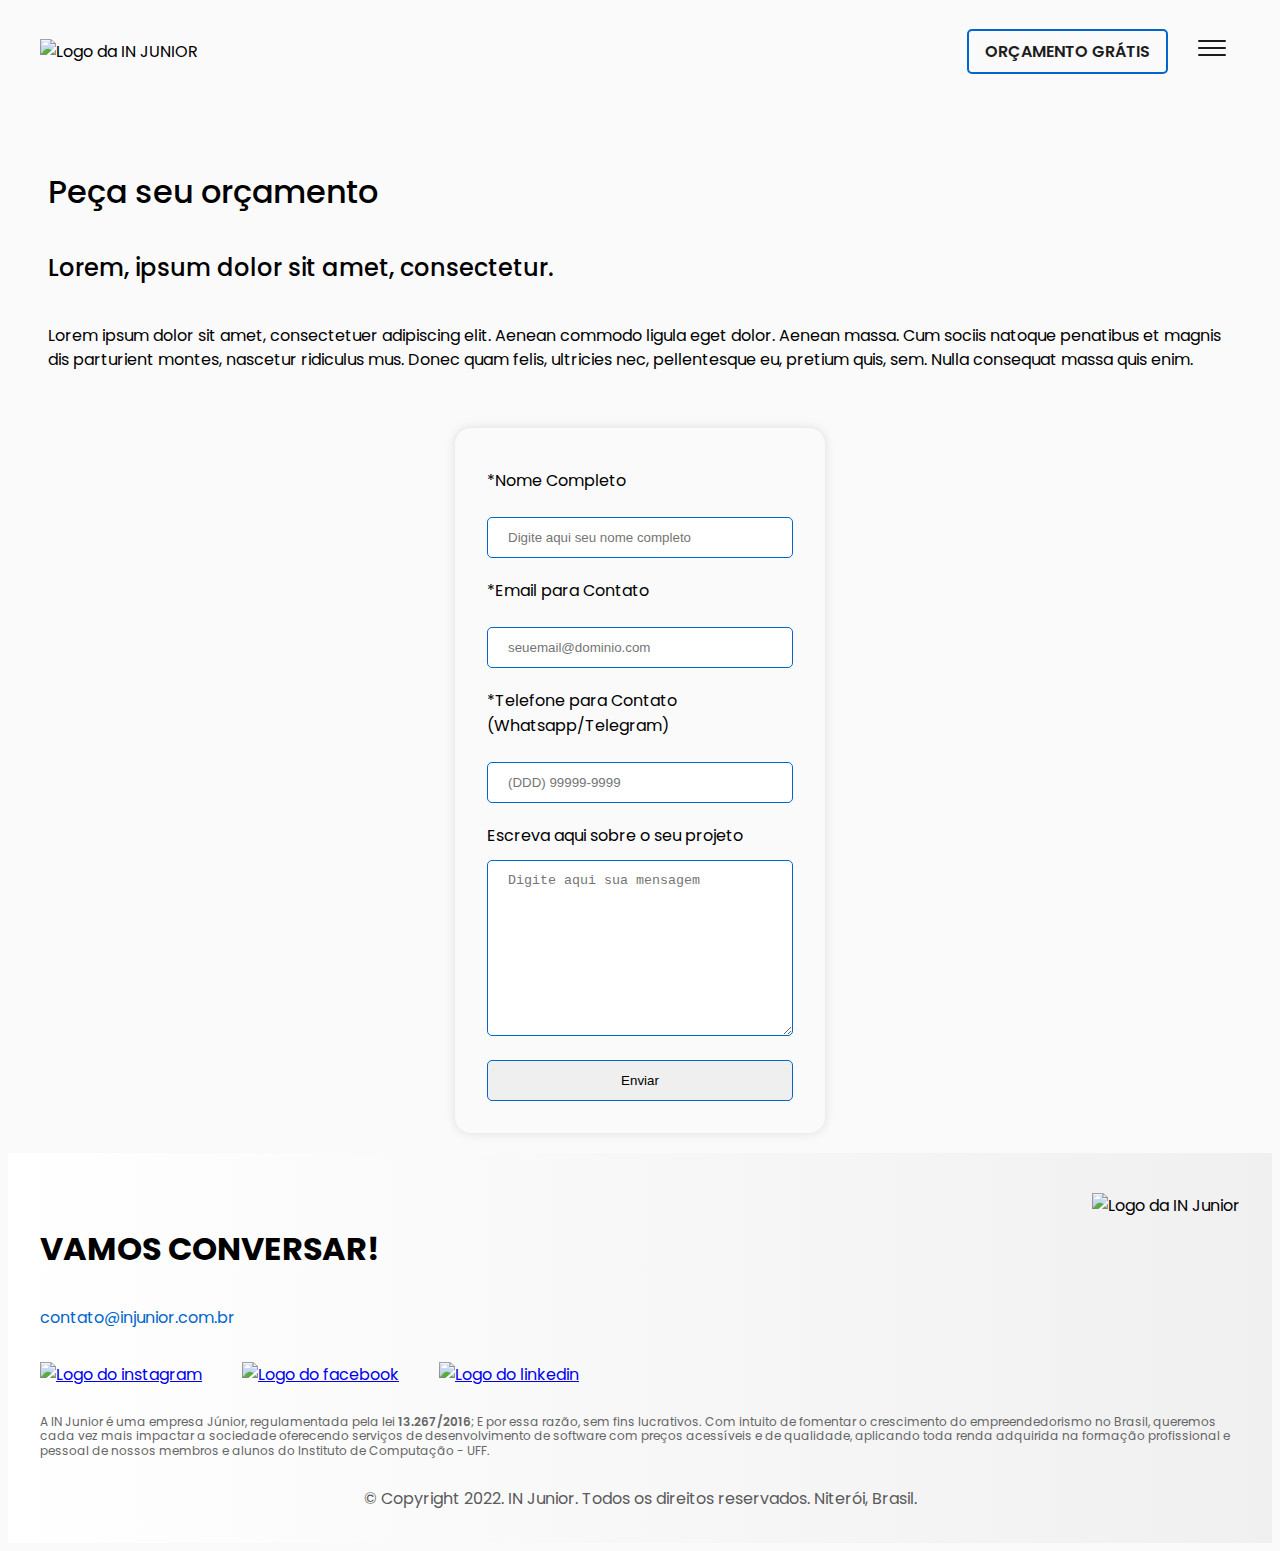
==== commit 76c15a2a: "consertando erros" ====
--- a/contato.html
+++ b/contato.html
@@ -1,15 +1,16 @@
 <!DOCTYPE html>
 <html lang="pt-br">
-<head>
-    <meta charset="UTF-8">
-    <meta http-equiv="X-UA-Compatible" content="IE=edge">
-    <meta name="viewport" content="width=device-width, initial-scale=1.0">
-    <title>Contato</title>
-    <link rel="stylesheet" href="reset.css">
-    <link rel="stylesheet" href="./styles/style.css">
-    <link href="https://fonts.googleapis.com/css2?family=Poppins:wght@300;400;600;700&display=swap" rel="stylesheet">
-    <link rel="shortcut icon" href="./assets/Logo.svg" type="image/x-icon">
-</head>
+    <head>
+        <meta charset="UTF-8">
+        <meta http-equiv="X-UA-Compatible" content="IE=edge">
+        <meta name="viewport" content="width=device-width, initial-scale=1.0">
+        <title>Contato</title>
+        <link href="https://cdn.jsdelivr.net/npm/bootstrap@5.0.2/dist/css/bootstrap.min.css" rel="stylesheet" integrity="sha384-EVSTQN3/azprG1Anm3QDgpJLIm9Nao0Yz1ztcQTwFspd3yD65VohhpuuCOmLASjC" crossorigin="anonymous">
+        <link rel="stylesheet" href="reset.css">
+        <link href="https://fonts.googleapis.com/css2?family=Poppins:wght@300;400;600;700&display=swap" rel="stylesheet">
+        <link rel="stylesheet" href="./styles/style.css">
+        <link rel="shortcut icon" href="./assets/Logo.svg" type="image/x-icon">
+    </head>
 <body>
     <header class="cabecalho">
         <div class="largura-site-wide">
@@ -63,75 +64,35 @@
     </header>
 
     <main>
-        <div class="orcamento__container">
-            <div class="orcamento__container-textos">
+        <div class="contato__container">
+            <div class="contato__container-textos">
                 <h2>Peça seu orçamento</h2>
 
                 <h3>Lorem, ipsum dolor sit amet, consectetur.</h3>
 
                 <p>Lorem ipsum dolor sit amet, consectetuer adipiscing elit. Aenean commodo ligula eget dolor. Aenean massa. Cum sociis natoque penatibus et magnis dis parturient montes, nascetur ridiculus mus. Donec quam felis, ultricies nec, pellentesque eu, pretium quis, sem. Nulla consequat massa quis enim.</p>
             </div>
-            <form action="">
+            <form action="./email.php" method="post" name="contato">
 
                 <div class="form__container">
                     <label for="nome-sobrenome">*Nome Completo</label>
-                    <input type="text" id="" class="input_padrao" placeholder="Digite aqui seu nome completo" required>
+                    <input name="nome" type="text" id="nome-sobrenome" class="input_padrao" placeholder="Digite aqui seu nome completo" required>
 
                     <label for="email">*Email para Contato</label>
-                    <input type="email" name="" id="email" class="input_padrao" placeholder="seuemail@dominio.com" required>
-
-                    <fieldset>
-                        <legend>*Curso</legend>
-        
-                        <label for="radio-cc"><input type="radio" value="Ciências da Computação" id="radio-cc" name="" checked>Ciência da Computação</label>
-        
-                        <label for="radio-si"><input type="radio" value="Sistema de Informação" id="radio-si" name=""> Sistema de Informação</label>
-        
-                        <label for="radio-cederj"><input type="radio" value="cederj" id="radio-cederj" name=""> Tecnologia em Sistemas de Computação</label>
-                    </fieldset>
+                    <input type="email" name="email" id="email" class="input_padrao" placeholder="seuemail@dominio.com" required>
 
                     <label for="Telefone">*Telefone para Contato (Whatsapp/Telegram)</label>
-                    <input type="tel" name="" id="Telefone" class="input_padrao" placeholder="(DDD) 99999-9999" required>
+                    <input type="tel" name="telefone" id="Telefone" class="input_padrao" placeholder="(DDD) 99999-9999" required>
 
-
-                    <fieldset>
-                        <legend>Como você ficou sabendo do processo seletivo?</legend>
-        
-                        <label for="radio-midias-sociais"><input type="radio" value="Mídias Sociais" id="radio-midias-sociais" name="" checked>Mídias Sociais</label>
-        
-                        <label for="radio-indicacao"><input type="radio" value="Indicação" id="radio-indicacao" name=""> Indicação por membros e ex-membros</label>
-        
-                        <label for="radio-professores"><input type="radio" value="professores" id="radio-professores" name="">Professores</label>
-
-                        <label for="radio-outros"><input type="radio" value="outros" id="radio-outros" name="">Outros</label>
-                    
-                    </fieldset>
+                    <label for="mensagem">Escreva aqui sobre o seu projeto</label>
+                    <textarea name="msg" id="mensagem" cols="30" rows="10" placeholder="Digite aqui sua mensagem" class="input_padrao" required></textarea>
 
                     <input type="submit" value="Enviar" class="enviar"> 
                 
                 </div>
             </form>
         </div>
-            <!-- <label for="Telefone">Nome da empresa ou projeto <img src="./assets/icone-projeto.svg" alt="Icone de projeto"></label>
-                <input type="text" name="" id="" class="input_padrao" placeholder="projeto" required> -->
-
-            <!-- <fieldset>
-                <legend>O que está buscando</legend>
-
-                <label for="radio-site"><input type="radio" value="site" id="radio-site" name="contato" checked> Site</label>
-
-                <label for="radio-web"><input type="radio" value="sistema web" id="radio-web" name="contato"> Sistema Web</label>
-
-                <label for="radio-app"><input type="radio" value="aplicativo" id="radio-app" name="contato"> Aplicativo</label>
-            </fieldset> -->
-
-            <!-- <p>Nos dê mais detalhes sobre seu projeto</p> -->
-
-            <!-- <label for="msg"></label>
-            <textarea name="" id="msg" cols="30" rows="10" class="input_padrao" placeholder="Escreva sua mensagem aqui" required></textarea> -->
-
-
-                   
+             
 
 
     </main>
@@ -153,7 +114,7 @@
                 <a href="#"><img src="./assets/linkedin.svg" alt="Logo do linkedin"></a>
             </div>
             <p class="footer__disclaimer">A IN Junior é uma empresa Júnior, regulamentada pela lei <a href="http://www.planalto.gov.br/ccivil_03/_ato2015-2018/2016/lei/l13267.htm">13.267/2016</a>; E por essa razão, sem fins lucrativos. Com intuito de fomentar o crescimento do empreendedorismo no Brasil, queremos cada vez mais impactar a sociedade oferecendo serviços de desenvolvimento de software com preços acessíveis e de qualidade, aplicando toda renda adquirida na formação profissional e pessoal de nossos membros e alunos do Instituto de Computação - UFF.</p>
-            <p class="footer__copyright">© Copyright 2022. IN Junior. Todos os direitos reservados. NIterói, Brasil.</p>
+            <p class="footer__copyright">© Copyright 2022. IN Junior. Todos os direitos reservados. Niterói, Brasil.</p>
         </div>
         
     </footer>
--- a/styles/style.css
+++ b/styles/style.css
@@ -464,6 +464,7 @@
   flex-wrap: wrap;
   gap: 2rem;
   padding: 3rem 1.5rem;
+  align-items: flex-start;
 }
 .orcamento__container img {
   padding-bottom: 1.25rem;
@@ -478,6 +479,9 @@
     text-align: right;
     align-items: flex-end;
   }
+}
+.orcamento__container .orcamento__textos .orcamento__container-textos {
+  margin-top: 1rem;
 }
 .orcamento__container .orcamento__textos .orcamento__textos-titulo {
   font-weight: 600;
@@ -587,6 +591,9 @@
   color: currentColor;
   text-decoration: none;
   font-weight: 600;
+}
+.footer__container .footer__disclaimer a:hover {
+  color: #0066CC;
 }
 @media screen and (max-width: 600px) {
   .footer__container .footer__disclaimer {
@@ -624,6 +631,40 @@
   flex-direction: column;
   gap: 2rem;
 }
+@-webkit-keyframes rotation {
+  0% {
+    transform: rotate(45deg);
+  }
+  5% {
+    transform: rotate(35deg);
+  }
+  20% {
+    transform: rotate(235deg);
+  }
+  25% {
+    transform: rotate(225deg);
+  }
+  100% {
+    transform: rotate(225deg);
+  }
+}
+@keyframes rotation {
+  0% {
+    transform: rotate(45deg);
+  }
+  5% {
+    transform: rotate(35deg);
+  }
+  20% {
+    transform: rotate(235deg);
+  }
+  25% {
+    transform: rotate(225deg);
+  }
+  100% {
+    transform: rotate(225deg);
+  }
+}
 .sobre-in-junior .elipse-somos .elipse-somos-titulo {
   font-weight: 600;
   font-size: 36px;
@@ -865,6 +906,81 @@
   text-align: left;
 }
 
+.main-container {
+  position: relative;
+  width: 500px;
+}
+
+/*creating line for timeline*/
+.main-container::after {
+  content: "";
+  position: absolute;
+  width: 10px;
+  background-color: blue;
+  top: 0;
+  bottom: 0;
+  left: 50%;
+  margin-left: -3px;
+}
+
+/*Adjusting box of all content*/
+.text-wrapper {
+  padding: 10px 40px;
+  position: relative;
+  width: 51%;
+  box-sizing: border-box;
+  margin: 50px 0;
+}
+
+.text-wrapper::after {
+  content: "";
+  position: absolute;
+  width: 30px;
+  height: 25px;
+  right: -10px;
+  background-color: blue;
+  top: 15px;
+  border-radius: 50%;
+  z-index: 1;
+}
+
+/*for left events*/
+.left {
+  left: 0;
+}
+
+/*for right events*/
+.right {
+  left: 50%;
+}
+
+.right::after {
+  left: -10px;
+}
+
+/*content box colour padding and radius for circular corner*/
+.content {
+  padding: 15px 15px 15px 17px;
+  background-color: lightblue;
+  border-radius: 4px;
+}
+
+/*setting text property of event heading*/
+.content h3 {
+  text-transform: uppercase;
+  font-size: 14px;
+  color: #212121;
+  letter-spacing: 1px;
+}
+
+/*setting text property of event content*/
+.content p {
+  color: #616161;
+  font-weight: 300;
+  font-size: 18px;
+  margin-top: 2px;
+}
+
 .carousel-indicators [data-bs-target] {
   background-color: #666666 !important;
 }
@@ -880,15 +996,19 @@
   border-radius: 16px;
   color: #FAFAFA;
   padding: 6rem 1.25rem 4rem 1.25rem;
+  position: relative;
 }
 .container__carousel p {
   padding-top: 0.7rem;
 }
 
 .container__carousel-img {
+  z-index: 1;
   position: absolute;
-  top: -2rem;
-  right: 8rem;
+  top: -5rem;
+  right: 0;
+  left: 0;
+  margin: auto;
 }
 
 .card-depoimentos {
@@ -959,26 +1079,26 @@
   height: 460px;
 }
 
-.orcamento__container {
+.contato__container {
   padding: 20px;
 }
 
-.orcamento__container-textos {
+.contato__container-textos {
   padding: 0 1.25rem;
   padding-top: 2rem;
 }
-.orcamento__container-textos h2 {
+.contato__container-textos h2 {
   font-size: 2rem;
   font-weight: 500;
   line-height: 2.25rem;
 }
-.orcamento__container-textos h3 {
+.contato__container-textos h3 {
   font-size: 1.5rem;
   font-weight: 500;
   line-height: 2rem;
   padding: 1rem 0;
 }
-.orcamento__container-textos p {
+.contato__container-textos p {
   font-size: 1rem;
   font-weight: 400;
   line-height: 1.5rem;
@@ -1012,9 +1132,19 @@
   padding: 0.75rem 1.25rem;
   border-radius: 5px;
   border: 1px solid #0066CC;
-  text-transform: uppercase;
   text-decoration: none;
   margin-top: 0.75rem;
+  transition: 0.3s;
+}
+form .form__container input:active {
+  border: 2px solid #0066CC;
+}
+form .form__container textarea {
+  padding: 0.75rem 1.25rem;
+  border-radius: 5px;
+  border: 1px solid #0066CC;
+  text-decoration: none;
+  transition: 0.3s;
 }
 
 @media screen and (min-width: 850px) {
@@ -1036,4 +1166,46 @@
     font-size: 2rem;
     padding-bottom: 4rem;
   }
+}
+.participacao-eventos {
+  display: flex;
+  flex-direction: column;
+  align-items: center;
+}
+
+.img-efej {
+  max-width: 95vw;
+  margin: 0 auto;
+}
+
+.form__container-ps {
+  margin-top: 2.5rem;
+  max-width: 370px;
+  display: flex;
+  flex-direction: column;
+  padding: 2rem;
+  box-shadow: 0 0 10px 1px rgba(0, 0, 0, 0.1);
+  box-sizing: border-box;
+  border-radius: 1rem;
+  gap: 0.75rem;
+}
+.form__container-ps label {
+  font-size: 1rem;
+  padding-top: 0.5rem;
+}
+.form__container-ps fieldset {
+  display: flex;
+  flex-direction: column;
+}
+.form__container-ps input {
+  font-family: "Poppins" sans-serif;
+  padding: 0.75rem 1.25rem;
+  border-radius: 5px;
+  border: 1px solid #0066CC;
+  text-decoration: none;
+  margin-top: 0.75rem;
+  transition: 0.3s;
+}
+.form__container-ps input:active {
+  border: 2px solid #0066CC;
 }/*# sourceMappingURL=style.css.map */